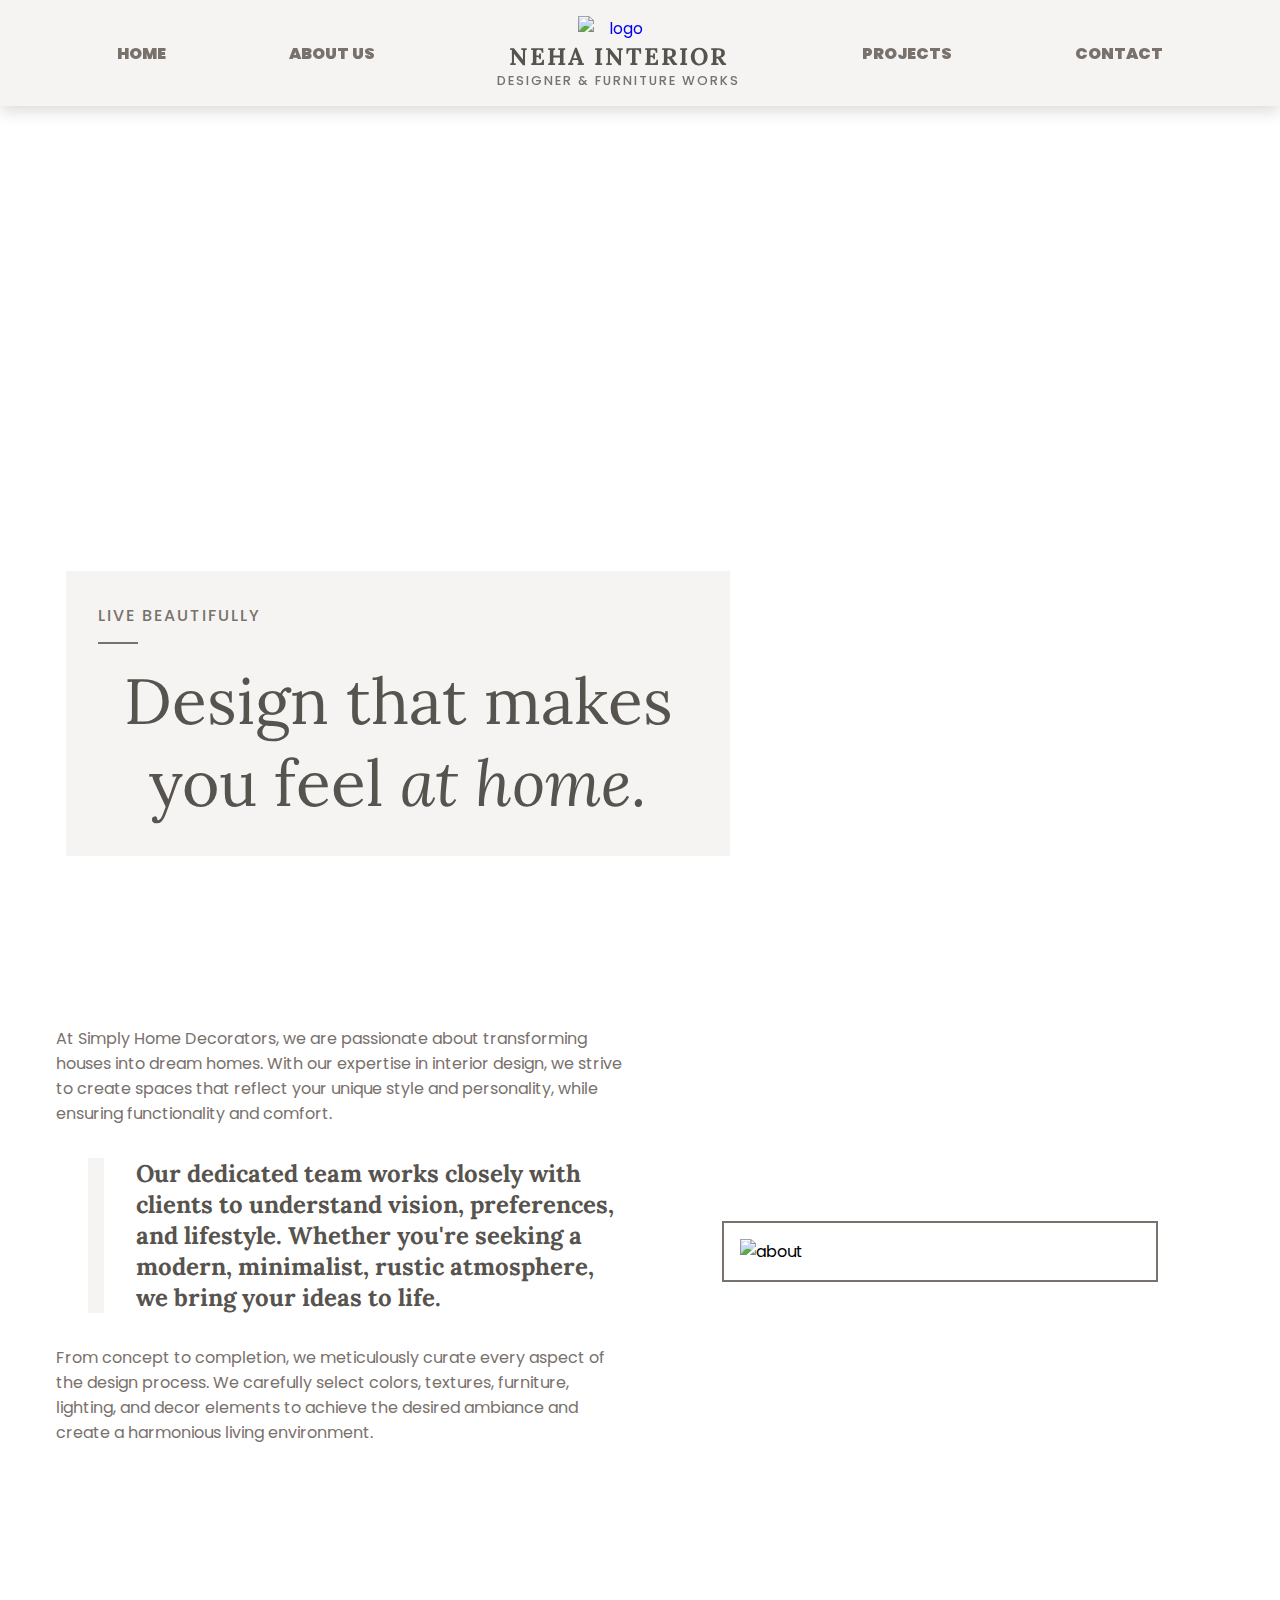
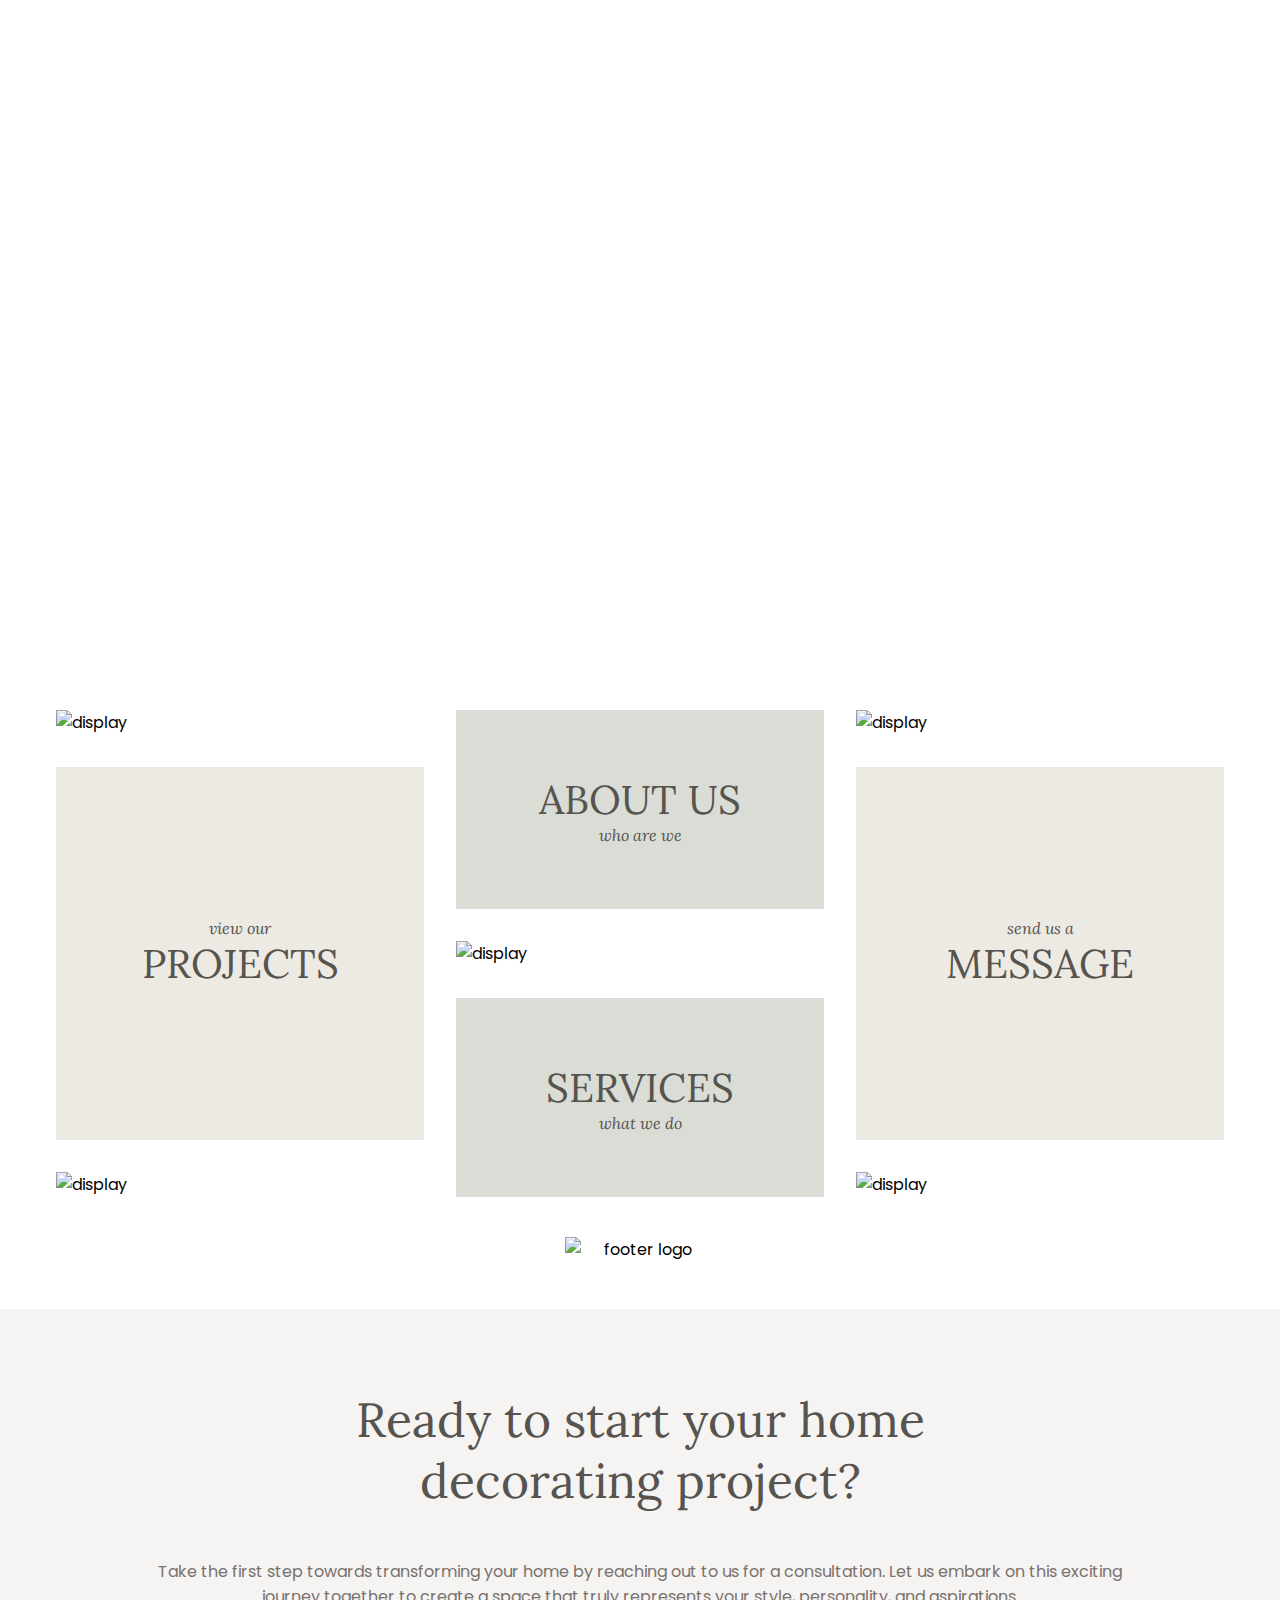
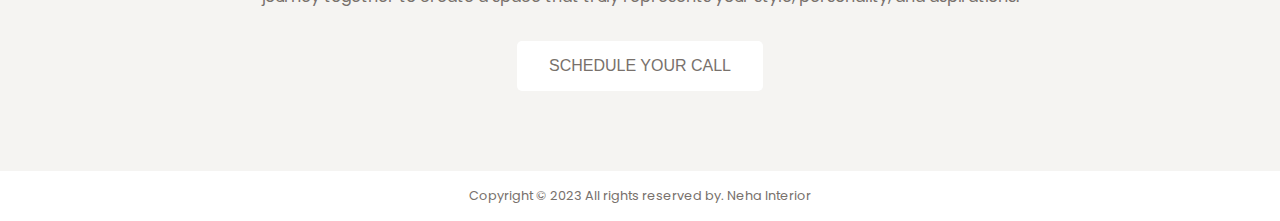
==== index.html @ 756cf262 "Add files via upload" ====
<!DOCTYPE html>
<html lang="en">
  <head>
    <meta charset="UTF-8" />
    <link rel="shortcut icon" type="x-icon" href="assets/neha.png">
    <meta name="viewport" content="width=device-width, initial-scale=1.0" />
    <link rel="stylesheet" href="n.css" />
    <title>Neha Intrior & Furniture Works</title>
  </head>
  <body>
    <section id="navbar">
     <nav>
      <ul class="nav__links">
        <li class="link"><a href="index.html">HOME</a></li>
        <li class="link"><a href="about.html">ABOUT US</a></li>
        <li class="nav__logo">
          <a href="index.html"><img src="assets/neha.png" alt="logo" />
            <h4>NEHA INTERIOR</h4>
            <p>DESIGNER & FURNITURE WORKS</p></a>
        </li>
        <li class="link"><a href="project.html">PROJECTS</a></li>
        <li class="link"><a href="contact.html">CONTACT</a></li>
      </ul>
     </nav>
    </section>

    <header class="header">
      <div class="section__container header__container">
        <div class="header__content">
          <h4>LIVE BEAUTIFULLY</h4>
          <h1>Design that makes you feel <span>at home.</span></h1>
        </div>
      </div>
    </header>

    <section class="section__container about__container">
      <div class="about__content">
        <p>
          At Simply Home Decorators, we are passionate about transforming houses
          into dream homes. With our expertise in interior design, we strive to
          create spaces that reflect your unique style and personality, while
          ensuring functionality and comfort.
        </p>
        <h4>
          Our dedicated team works closely with clients to understand vision,
          preferences, and lifestyle. Whether you're seeking a modern,
          minimalist, rustic atmosphere, we bring your ideas to life.
        </h4>
        <p>
          From concept to completion, we meticulously curate every aspect of the
          design process. We carefully select colors, textures, furniture,
          lighting, and decor elements to achieve the desired ambiance and
          create a harmonious living environment.
        </p>
      </div>
      <div class="about__image">
        <img src="assets/bhai.jpeg" alt="about" />
      </div>
    </section>

    <section class="banner">
      <div class="section__container banner__container">
        <h4>Neha Interior Design Studio</h4>
        <p>Based in North Vancouver. B.C.</p>
      </div>
    </section>

    <section class="section__container display__container">
      <div class="display__col">
        <img src="assets/display-1.jpg" alt="display" />
        <div class="display__content">
          <p>view our</p>
          <a href="project.html"><h4>PROJECTS</h4></a>
        </div>
        <img src="assets/display-2.jpg" alt="display" />
      </div>
      <div class="display__col">
        <div class="display__content">
          <a href="about.html"><h4>ABOUT US</h4></a>
          <p>who are we</p>
        </div>
        <img src="assets/display-3.jpg" alt="display" />
        <div class="display__content">
          <h4>SERVICES</h4>
          <p>what we do</p>
        </div>
      </div>
      <div class="display__col">
        <img src="assets/display-4.jpg" alt="display" />
        <div class="display__content">
          <p>send us a</p>
          <a href="contact.html"><h4>MESSAGE</h4></a>
        </div>
        <img src="assets/display-5.jpg" alt="display" />
      </div>
    </section>

    <footer class="footer">
      <div class="section__container footer__container">
        <img src="assets/neha.png" alt="footer logo" />
        <h4>Ready to start your home decorating project?</h4>
        <p>
          Take the first step towards transforming your home by reaching out to
          us for a consultation. Let us embark on this exciting journey together
          to create a space that truly represents your style, personality, and
          aspirations.
        </p>
        <a  href="contact.html"><button>SCHEDULE YOUR CALL</button></a>
      </div>
    </footer>
    <div class="footer__bar">
      <p>Copyright © 2023 All rights reserved by. Neha Interior</p>
    </div>
  </body>
</html>
---- n.css ----
@import url("https://fonts.googleapis.com/css2?family=Lora:ital@0;1&family=Poppins:wght@400;500;600&display=swap");

:root {
  --primary-color: #f5f4f2;
  --text-dark: #57534e;
  --text-light: #78716c;
  --white: #ffffff;
  --max-width: 1200px;
  --header-font: "Lora", serif;
}

* {
  padding: 0;
  margin: 0;
  box-sizing: border-box;
}

.section__container {
  max-width: var(--max-width);
  margin: auto;
  padding: 5rem 1rem;
}

img {
  width: 100%;
  display: flex;
}

a {
  text-decoration: none;
}

body {
  font-family: "Poppins", sans-serif;
}

#navbar {
  background-color: #f5f4f2;
  z-index: 999;
  position: sticky;
  top: 0;
  box-shadow: 0 5px 15px rgba(0, 0, 0, 0.15);
}

nav {
  max-width: var(--max-width);
  margin: auto;
  padding: 1rem;
}

.nav__links {
  list-style: none;
  display: flex;
  align-items: center;
  justify-content: space-around;
}

.link a {
  font-weight: 1000;
  color: var(--text-light);
  transition: 0.3s;
}

.link a:hover {
  color: black;
}

.nav__logo {
  text-align: center;
  cursor: pointer;
}

.nav__logo img {
  margin: auto;
  max-width: 80px;
}

.nav__logo h4 {
  font-size: 1.5rem;
  font-family: var(--header-font);
  letter-spacing: 2px;
  color: var(--text-dark);
}

.nav__logo p {
  font-size: 0.8rem;
  font-weight: 500;
  letter-spacing: 2px;
  color: var(--text-light);
}

.header {
  margin-bottom: 10rem;
  background-image: url("assets/header.jpg");
  background-position: center center;
  background-size: cover;
  background-repeat: no-repeat;
}

.header__container {
  min-height: 600px;
  position: relative;
}

.header__content {
  position: absolute;
  bottom: -10rem;
  padding: 2rem;
  background-color: var(--primary-color);
  border: 10px solid var(--white);
}

.header__content h4 {
  position: relative;
  margin-bottom: 2rem;
  font-size: 1rem;
  font-weight: 500;
  letter-spacing: 2px;
  color: var(--text-light);
}

.header__content h4::before {
  position: absolute;
  content: "";
  bottom: -1rem;
  left: 0;
  height: 2px;
  width: 40px;
  background-color: var(--text-light);
}

.header__content h1 {
  width: 100%;
  max-width: 600px;
  font-size: 4rem;
  font-weight: 400;
  font-family: var(--header-font);
  color: var(--text-dark);
}

.header__content h1 span {
  font-style: italic;
}

.about__container {
  padding: 10rem 1rem;
  display: grid;
  grid-template-columns: repeat(2, 1fr);
  gap: 2rem;
  align-items: center;
}

.about__content p {
  margin-bottom: 2rem;
  color: var(--text-light);
}

.about__content h4 {
  position: relative;
  margin-bottom: 2rem;
  padding-left: 5rem;
  font-size: 1.5rem;
  font-family: var(--header-font);
  color: var(--text-dark);
}

.about__content h4::before {
  position: absolute;
  content: "";
  top: 0;
  left: 2rem;
  height: 100%;
  width: 1rem;
  background-color: var(--primary-color);
}

.about__image img {
  margin: auto;
  max-width: 400px;
  outline: 2px solid var(--text-light);
  outline-offset: 1rem;
}

.banner {
  padding: 10rem 0;
  background-image: url("assets/banner.jpg");
  background-position: center center;
  background-size: cover;
  background-repeat: no-repeat;
}

.banner__container {
  text-align: center;
  color: var(--white);
  font-family: var(--header-font);
}

.banner__container h4 {
  font-size: 4rem;
  font-weight: 400;
}

.banner__container p {
  font-size: 1.5rem;
}

.display__container {
  display: grid;
  grid-template-columns: repeat(3, 1fr);
  gap: 2rem;
}

.display__col {
  display: flex;
  flex-direction: column;
  gap: 2rem;
}

.display__content {
  padding: 4rem 0;
  flex: 1;
  display: grid;
  place-content: center;
  text-align: center;
  font-family: var(--header-font);
  color: var(--text-dark);
}

.display__col:nth-child(1) .display__content,
.display__col:nth-child(3) .display__content {
  background-color: #edeae3;
}

.display__col:nth-child(2) .display__content {
  background-color: #daddd6;
}

.display__content h4 {
  font-size: 2.5rem;
  font-weight: 400;
  color: #57534e;
}

.display__content h4:hover {
  color: black;
}
.display__content p {
  font-style: italic;
}

.footer {
  margin-top: 2rem;
  position: relative;
  background-color: var(--primary-color);
}

.footer__container {
  text-align: center;
}

.footer__container img {
  position: absolute;
  top: -4.5rem;
  left: 50%;
  transform: translateX(-50%);
  max-width: 150px;
}

.footer__container h4 {
  max-width: 600px;
  margin: auto;
  margin-bottom: 3rem;
  font-size: 3rem;
  font-weight: 400;
  font-family: var(--header-font);
  color: var(--text-dark);
}

.footer__container p {
  max-width: 1000px;
  margin: auto;
  margin-bottom: 2rem;
  color: var(--text-light);
}

.footer__container button {
  padding: 1rem 2rem;
  outline: none;
  border: none;
  font-size: 1rem;
  font-weight: 500;
  color: var(--text-light);
  background-color: var(--white);
  cursor: pointer;
  transition: 0.3s;
}

.footer__container button:hover {
  color: white;
}

.footer__bar {
  padding: 1rem;
  text-align: center;
  font-size: 0.8rem;
  color: var(--text-light);
}

@media (width < 900px) {
  .about__container {
    grid-template-columns: repeat(1, 1fr);
    gap: 5rem;
  }

  .about__image {
    grid-area: 1/1/2/2;
  }

  .display__container {
    grid-template-columns: repeat(2, 1fr);
    gap: 1rem;
  }

  .display__col:nth-child(3) {
    display: none;
  }
}

@media (width < 600px) {
  .link {
    display: none;
  }

  .header {
    margin-bottom: 20rem;
  }

  .header__content {
    bottom: -20rem;
  }

  .display__container {
    grid-template-columns: repeat(1, 1fr);
  }

  .display__col:nth-child(3) {
    display: flex;
  }
}

/* About us */
.a_banner {
  padding: 10rem 0;
  background-image: url("assets/f2.jpg.jpg");
  background-position: center center;
  background-size: cover;
  background-repeat: no-repeat;
}

.a_banner h4 {
  font-size: 8rem;
  font-weight: 400;
}

#Team_Members .Team_member {
  display: flex;
  justify-content: space-between;
  padding: 10px;
  flex-wrap: wrap;
}

#Team_Members {
  text-align: center;
}

#Team_Members h2 {
  font-size: 50px;
  background-color: #f5f4f2;
}

#Team_Members .member {
  align-items: center;
  justify-content: center;
  margin: auto;
  max-width: 400px;
  padding-top: 50px;
  padding-bottom: 50px;
}

#Team_Members .member img {
  border-radius: 2px;
  border: 1px solid rgb(111, 95, 75);
}

#Team_Members .member .name {
  text-align: center;
  padding: 10px;
}

#Team_Members .member .name h4 {
  color: #39393c;
  font-size: 30px;
}

#Team_Members .member .name samp {
  color: #78716c;
  font-size: 25px;
  padding-top: 10px;
}

/* project page*/

.b_banner {
  padding: 10rem 0;
  background-image: url("assets/m2.jpeg");
  background-position: center center;
  background-size: cover;
  background-repeat: no-repeat;
}

.project_container {
  display: flex;
  margin-top: 50px;
  margin-bottom: 60px;
  padding: 30px;
}

.project_col {
  display: flex;
  justify-content: center;
  align-items: center;
  flex-wrap: wrap;
  gap: 2rem;
}

.project_col img {
  width: 400px;
  height: auto;
  object-fit: cover;
}

@media screen and (max-width: 625px) {
  .project_col img {
    width: 250px;
  }
}

/*contact*/
.c_banner {
  padding: 10rem 0;
  background-image: url("assets/m1.jpg");
  background-position: center center;
  background-size: cover;
  background-repeat: no-repeat;
}

.Contact {
  display: flex;
  margin: auto;
}

.container {
  max-width: 600px;
  background-color: #fff;
  margin: 80px;
  padding: 20px;
  flex: 1;
  border-radius: 5px;
  box-shadow: 0 0 10px rgba(0, 0, 0, 0.2);
  text-align: justify;
}

h1 {
  text-align: center;
  color: #333;
}

.form-group {
  margin-bottom: 20px;
}

label {
  display: block;
  font-weight: bold;
  margin-bottom: 5px;
  color: #555;
}

input,
textarea {
  width: 100%;
  padding: 10px;
  border: 1px solid #ccc;
  border-radius: 5px;
  font-size: 16px;
}

textarea {
  resize: vertical;
}

button {
  background-color: #333;
  color: #fff;
  padding: 10px 20px;
  border: none;
  border-radius: 5px;
  cursor: pointer;
  font-size: 16px;
}

button:hover {
  background-color: #555;
}

.Contact,
.details {
  justify-content: center;
  margin-left: 0px;
}
.details {
  flex: 1;
  margin: 100px;
}

@media screen and (max-width: 625px) {
  .Contact {
    flex-wrap: wrap;
  }
  .container,
  .details {
    min-width: 300px;
    margin: 20px 0;
    padding: 20px 40px;
  }
}

@media screen and (max-width: 1023px) {
  .container,.details{
    max-width: auto;
    margin: 40px 20px;
    padding: 20px;
  }
}
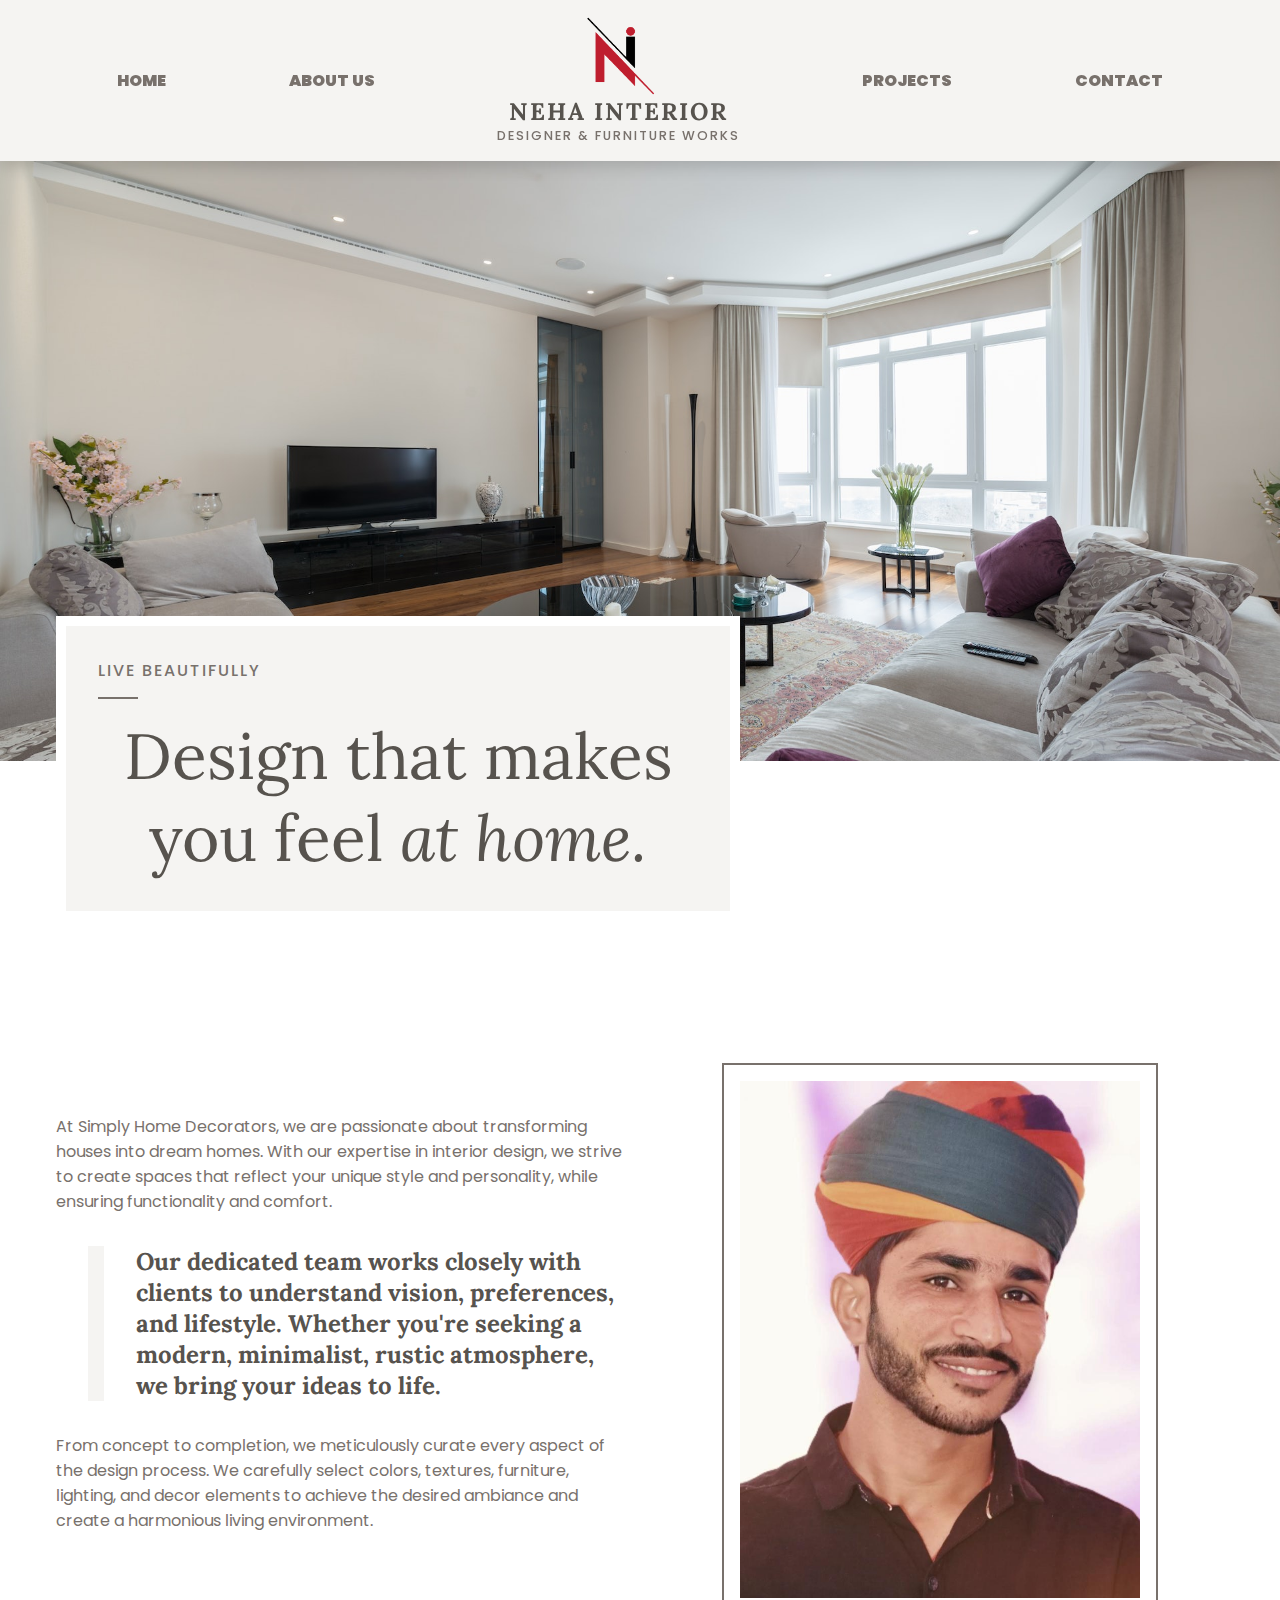
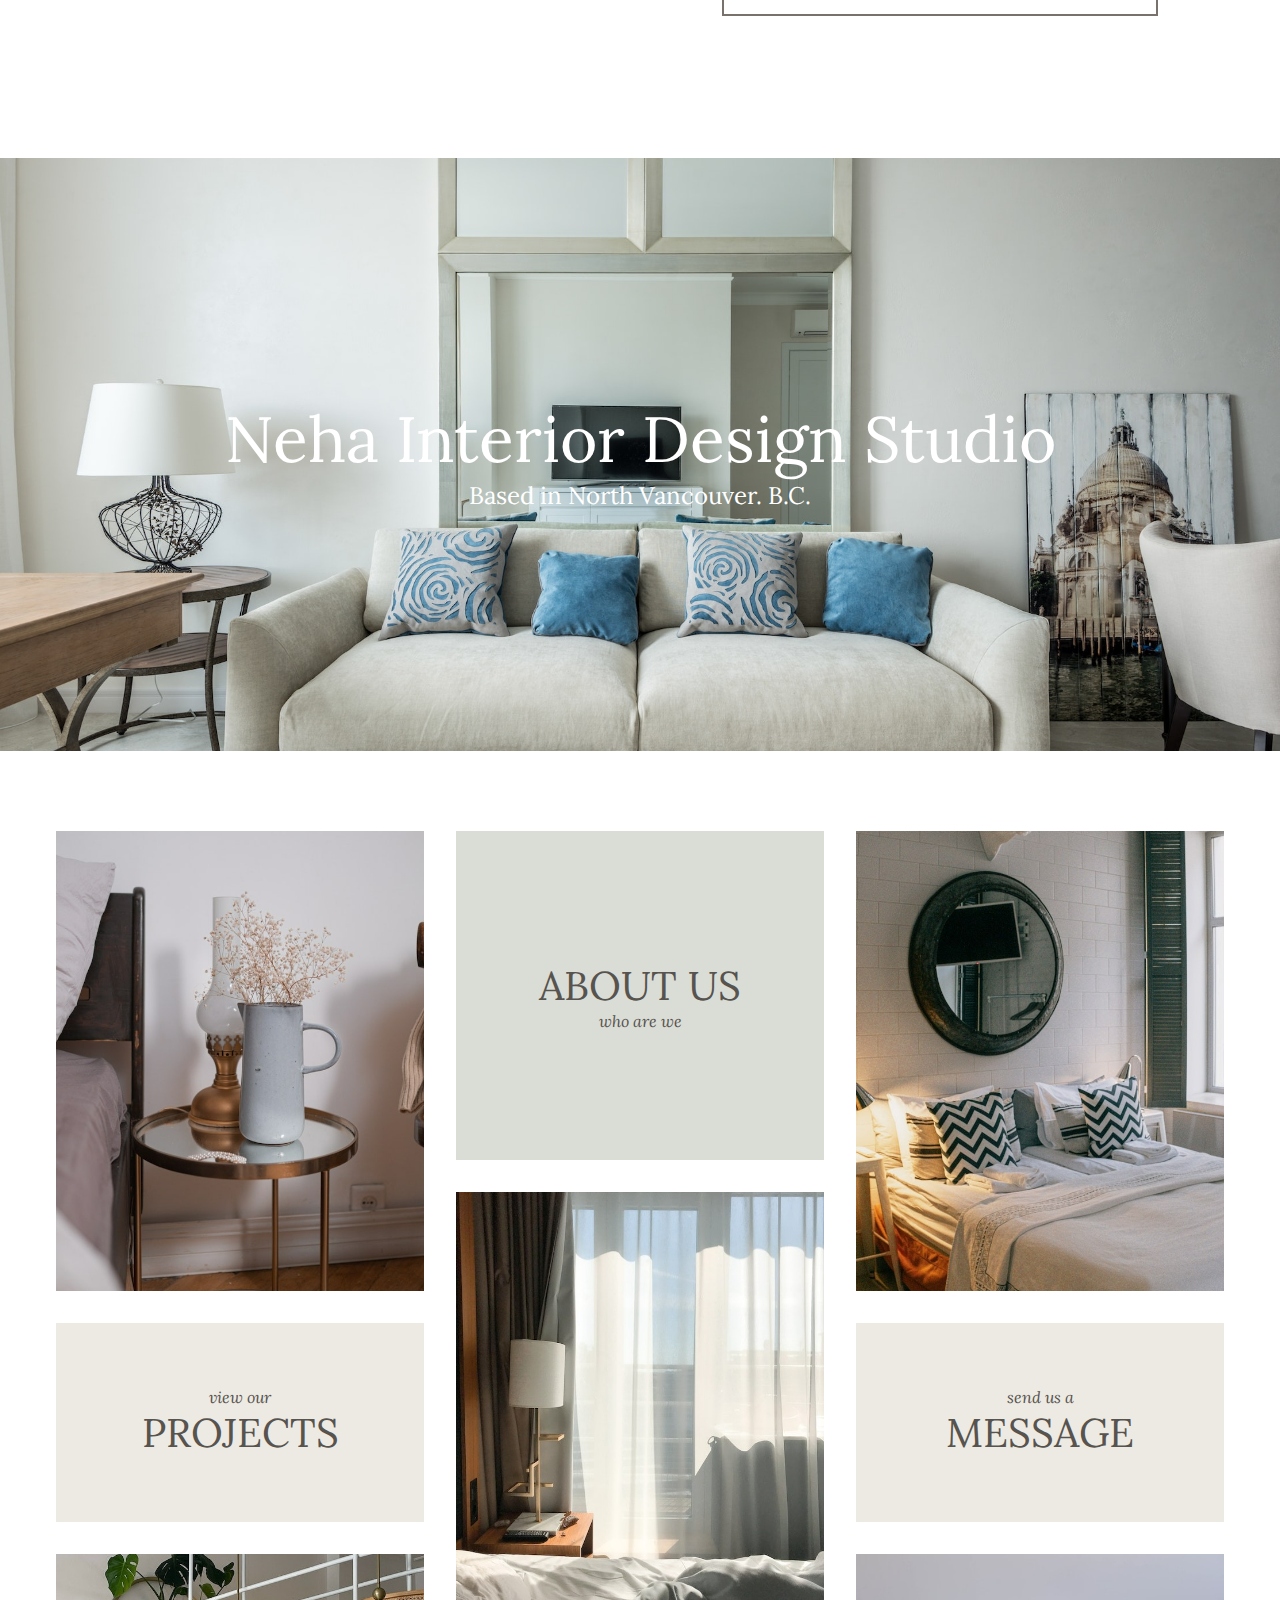
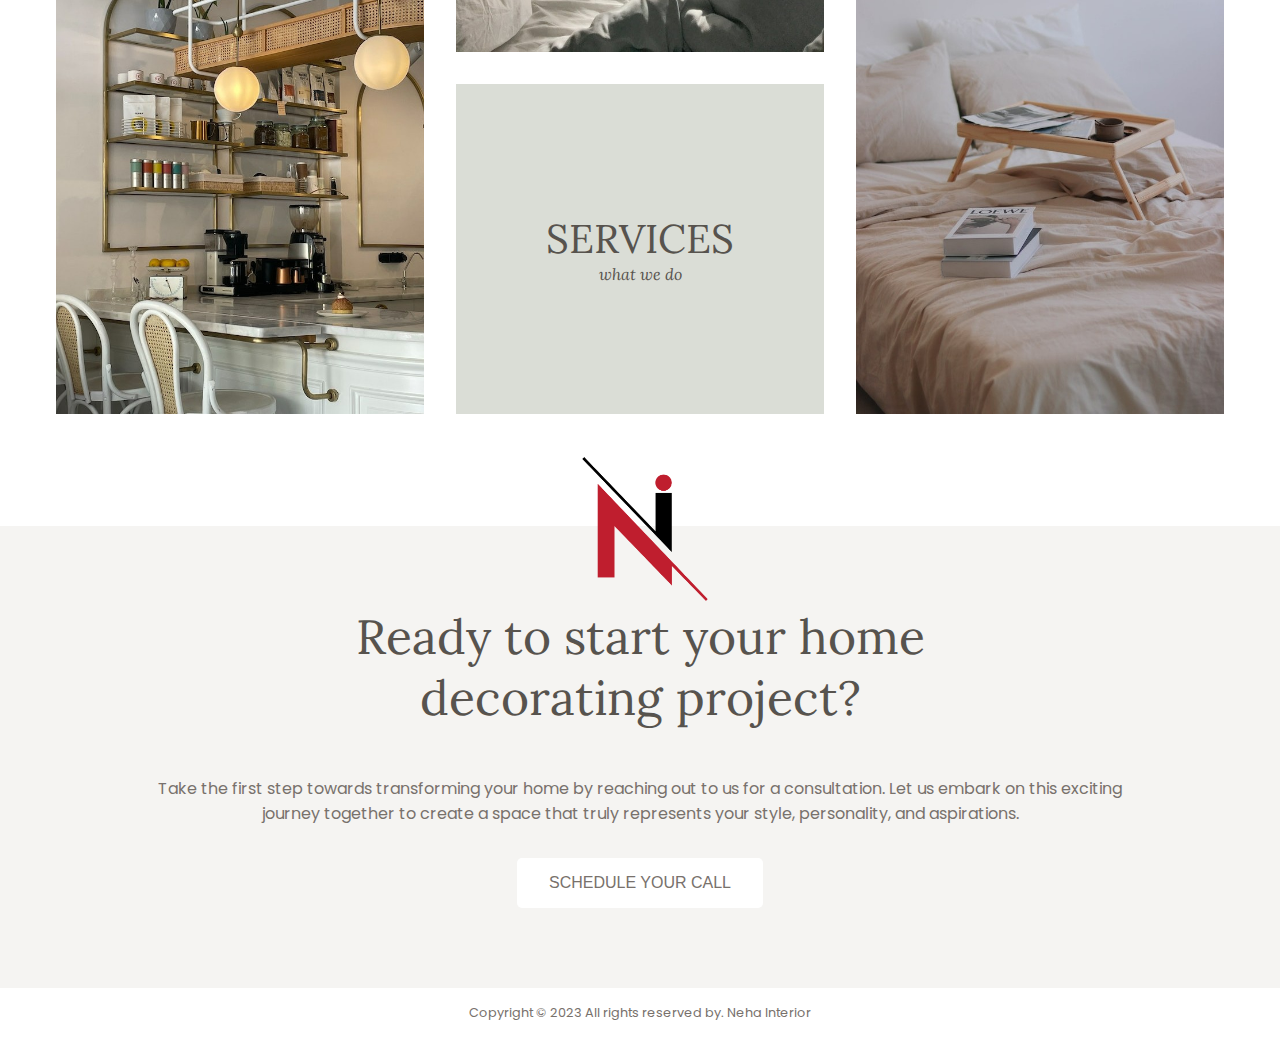
==== commit 9d7d990a: "Update index.html" ====
--- a/index.html
+++ b/index.html
@@ -1,115 +1,125 @@
 <!DOCTYPE html>
 <html lang="en">
-  <head>
-    <meta charset="UTF-8" />
-    <link rel="shortcut icon" type="x-icon" href="assets/neha.png">
-    <meta name="viewport" content="width=device-width, initial-scale=1.0" />
-    <link rel="stylesheet" href="n.css" />
-    <title>Neha Intrior & Furniture Works</title>
-  </head>
-  <body>
-    <section id="navbar">
-     <nav>
+
+<head>
+  <meta charset="UTF-8" />
+  <link rel="shortcut icon" type="x-icon" href="assets/neha.png">
+  <meta name="viewport" content="width=device-width, initial-scale=1.0" />
+  <link rel="stylesheet" href="n.css" />
+  <title>Neha Intrior & Furniture Works</title>
+</head>
+
+<body>
+  <section id="navbar">
+    <nav>
       <ul class="nav__links">
         <li class="link"><a href="index.html">HOME</a></li>
         <li class="link"><a href="about.html">ABOUT US</a></li>
         <li class="nav__logo">
           <a href="index.html"><img src="assets/neha.png" alt="logo" />
             <h4>NEHA INTERIOR</h4>
-            <p>DESIGNER & FURNITURE WORKS</p></a>
+            <p>DESIGNER & FURNITURE WORKS</p>
+          </a>
         </li>
         <li class="link"><a href="project.html">PROJECTS</a></li>
         <li class="link"><a href="contact.html">CONTACT</a></li>
       </ul>
-     </nav>
-    </section>
+    </nav>
+  </section>
 
-    <header class="header">
-      <div class="section__container header__container">
-        <div class="header__content">
-          <h4>LIVE BEAUTIFULLY</h4>
-          <h1>Design that makes you feel <span>at home.</span></h1>
-        </div>
+  <header class="header">
+    <div class="section__container header__container">
+      <div class="header__content">
+        <h4>LIVE BEAUTIFULLY</h4>
+        <h1>Design that makes you feel <span>at home.</span></h1>
       </div>
-    </header>
+    </div>
+  </header>
 
-    <section class="section__container about__container">
-      <div class="about__content">
-        <p>
-          At Simply Home Decorators, we are passionate about transforming houses
-          into dream homes. With our expertise in interior design, we strive to
-          create spaces that reflect your unique style and personality, while
-          ensuring functionality and comfort.
-        </p>
-        <h4>
-          Our dedicated team works closely with clients to understand vision,
-          preferences, and lifestyle. Whether you're seeking a modern,
-          minimalist, rustic atmosphere, we bring your ideas to life.
-        </h4>
-        <p>
-          From concept to completion, we meticulously curate every aspect of the
-          design process. We carefully select colors, textures, furniture,
-          lighting, and decor elements to achieve the desired ambiance and
-          create a harmonious living environment.
-        </p>
+  <section class="section__container about__container">
+    <div class="about__content">
+      <p>
+        At Simply Home Decorators, we are passionate about transforming houses
+        into dream homes. With our expertise in interior design, we strive to
+        create spaces that reflect your unique style and personality, while
+        ensuring functionality and comfort.
+      </p>
+      <h4>
+        Our dedicated team works closely with clients to understand vision,
+        preferences, and lifestyle. Whether you're seeking a modern,
+        minimalist, rustic atmosphere, we bring your ideas to life.
+      </h4>
+      <p>
+        From concept to completion, we meticulously curate every aspect of the
+        design process. We carefully select colors, textures, furniture,
+        lighting, and decor elements to achieve the desired ambiance and
+        create a harmonious living environment.
+      </p>
+    </div>
+    <div class="about__image">
+      <img src="assets/bhai.jpeg" alt="about" />
+    </div>
+  </section>
+
+  <section class="banner">
+    <div class="section__container banner__container">
+      <h4>Neha Interior Design Studio</h4>
+      <p>Based in North Vancouver. B.C.</p>
+    </div>
+  </section>
+
+  <section class="section__container display__container">
+    <div class="display__col">
+      <img src="assets/display-1.jpg" alt="display" />
+      <div class="display__content">
+        <p>view our</p>
+        <a href="project.html">
+          <h4>PROJECTS</h4>
+        </a>
       </div>
-      <div class="about__image">
-        <img src="assets/bhai.jpeg" alt="about" />
+      <img src="assets/display-2.jpg" alt="display" />
+    </div>
+    <div class="display__col">
+      <div class="display__content">
+        <a href="about.html">
+          <h4>ABOUT US</h4>
+        </a>
+        <p>who are we</p>
       </div>
-    </section>
+      <img src="assets/display-3.jpg" alt="display" />
+      <div class="display__content">
+        <h4>SERVICES</h4>
+        <p>what we do</p>
+      </div>
+    </div>
+    <div class="display__col">
+      <img src="assets/display-4.jpg" alt="display" />
+      <div class="display__content">
+        <p>send us a</p>
+        <a href="contact.html">
+          <h4>MESSAGE</h4>
+        </a>
+      </div>
+      <img src="assets/display-5.jpg" alt="display" />
+    </div>
+  </section>
 
-    <section class="banner">
-      <div class="section__container banner__container">
-        <h4>Neha Interior Design Studio</h4>
-        <p>Based in North Vancouver. B.C.</p>
-      </div>
-    </section>
+  <footer class="footer">
+    <div class="section__container footer__container">
+      <img src="assets/neha.png" alt="footer logo" />
+      <h4>Ready to start your home decorating project?</h4>
+      <p>
+        Take the first step towards transforming your home by reaching out to
+        us for a consultation. Let us embark on this exciting journey together
+        to create a space that truly represents your style, personality, and
+        aspirations.
+      </p>
+      <a href="contact.html"><button>SCHEDULE YOUR CALL</button></a>
+    </div>
+  </footer>
+  <div class="footer__bar">
+    <p>Copyright © 2023 All rights reserved by. Neha Interior</p>
+  </div>
+</body>
 
-    <section class="section__container display__container">
-      <div class="display__col">
-        <img src="assets/display-1.jpg" alt="display" />
-        <div class="display__content">
-          <p>view our</p>
-          <a href="project.html"><h4>PROJECTS</h4></a>
-        </div>
-        <img src="assets/display-2.jpg" alt="display" />
-      </div>
-      <div class="display__col">
-        <div class="display__content">
-          <a href="about.html"><h4>ABOUT US</h4></a>
-          <p>who are we</p>
-        </div>
-        <img src="assets/display-3.jpg" alt="display" />
-        <div class="display__content">
-          <h4>SERVICES</h4>
-          <p>what we do</p>
-        </div>
-      </div>
-      <div class="display__col">
-        <img src="assets/display-4.jpg" alt="display" />
-        <div class="display__content">
-          <p>send us a</p>
-          <a href="contact.html"><h4>MESSAGE</h4></a>
-        </div>
-        <img src="assets/display-5.jpg" alt="display" />
-      </div>
-    </section>
-
-    <footer class="footer">
-      <div class="section__container footer__container">
-        <img src="assets/neha.png" alt="footer logo" />
-        <h4>Ready to start your home decorating project?</h4>
-        <p>
-          Take the first step towards transforming your home by reaching out to
-          us for a consultation. Let us embark on this exciting journey together
-          to create a space that truly represents your style, personality, and
-          aspirations.
-        </p>
-        <a  href="contact.html"><button>SCHEDULE YOUR CALL</button></a>
-      </div>
-    </footer>
-    <div class="footer__bar">
-      <p>Copyright © 2023 All rights reserved by. Neha Interior</p>
-    </div>
-  </body>
 </html>
--- a/n.css
+++ b/n.css
@@ -441,7 +441,7 @@
 
 @media screen and (max-width: 625px) {
   .project_col img {
-    width: 250px;
+    width: 300px;
   }
 }
 
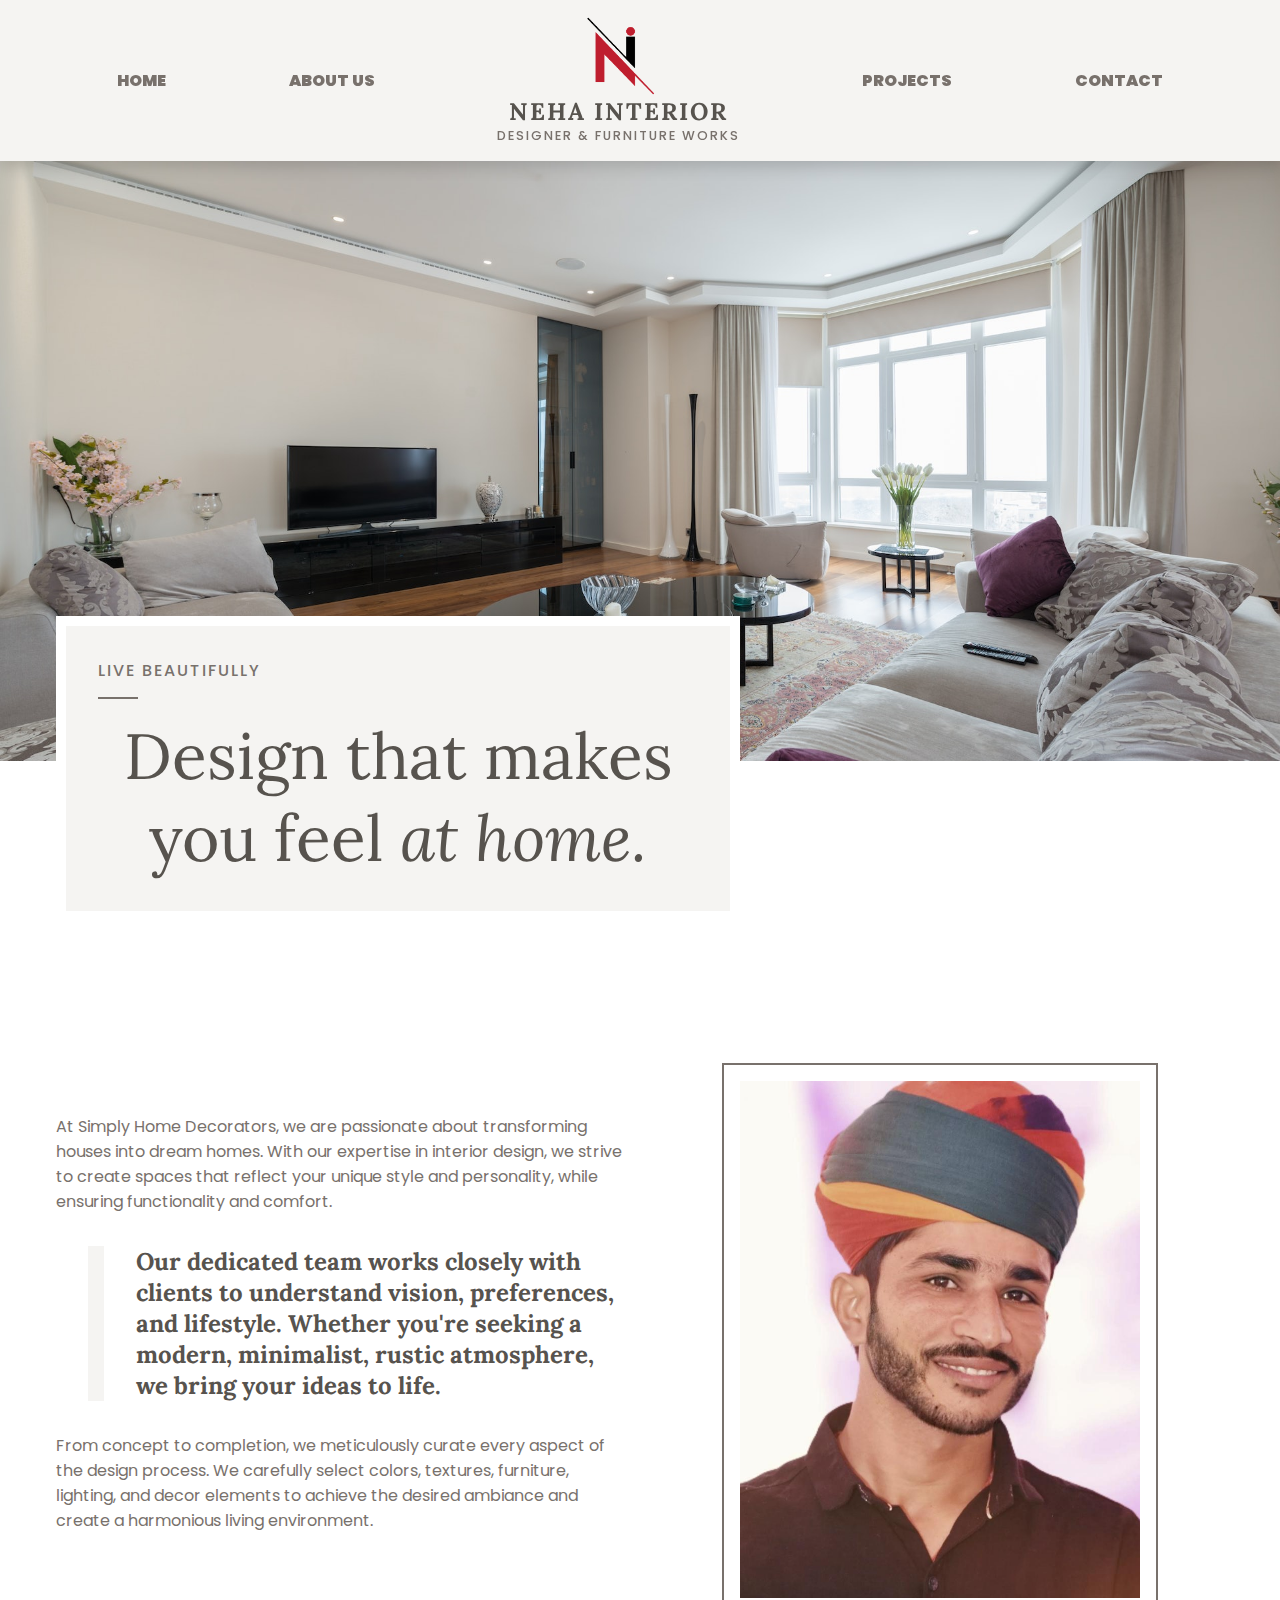
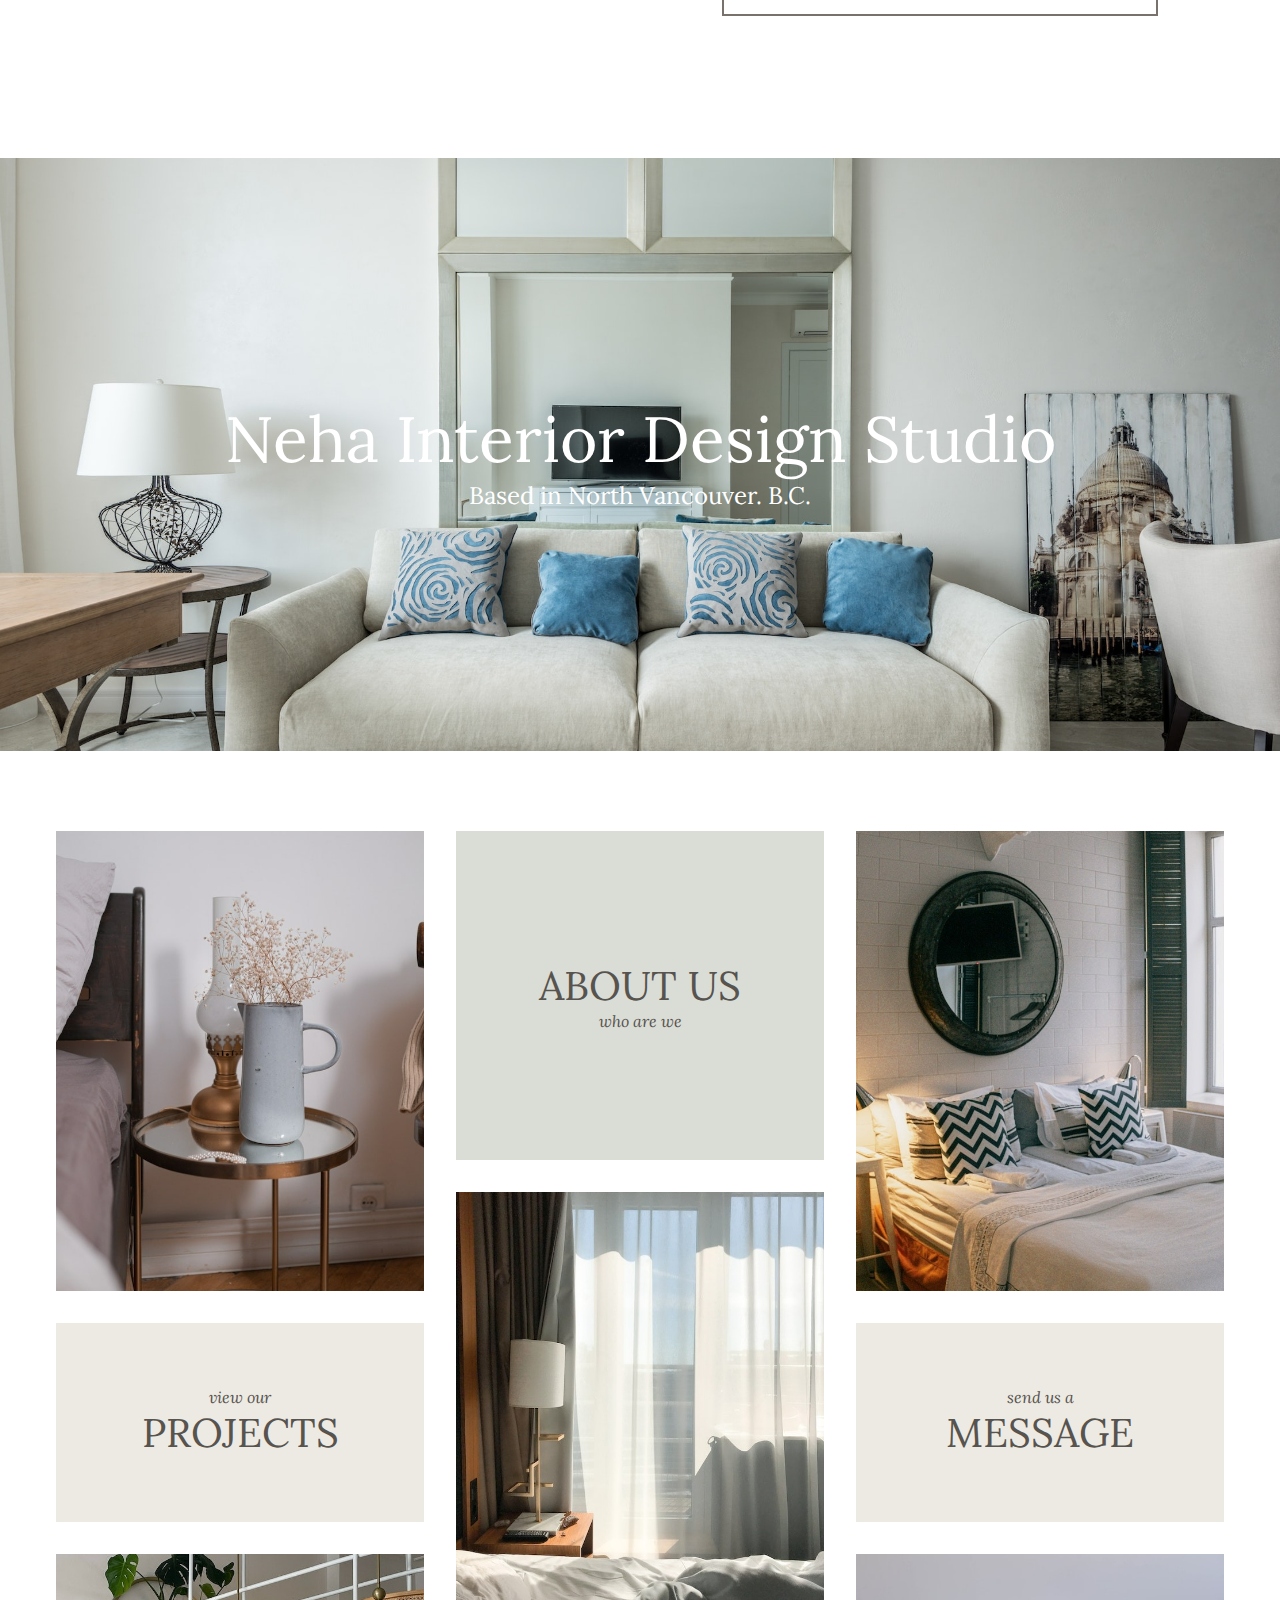
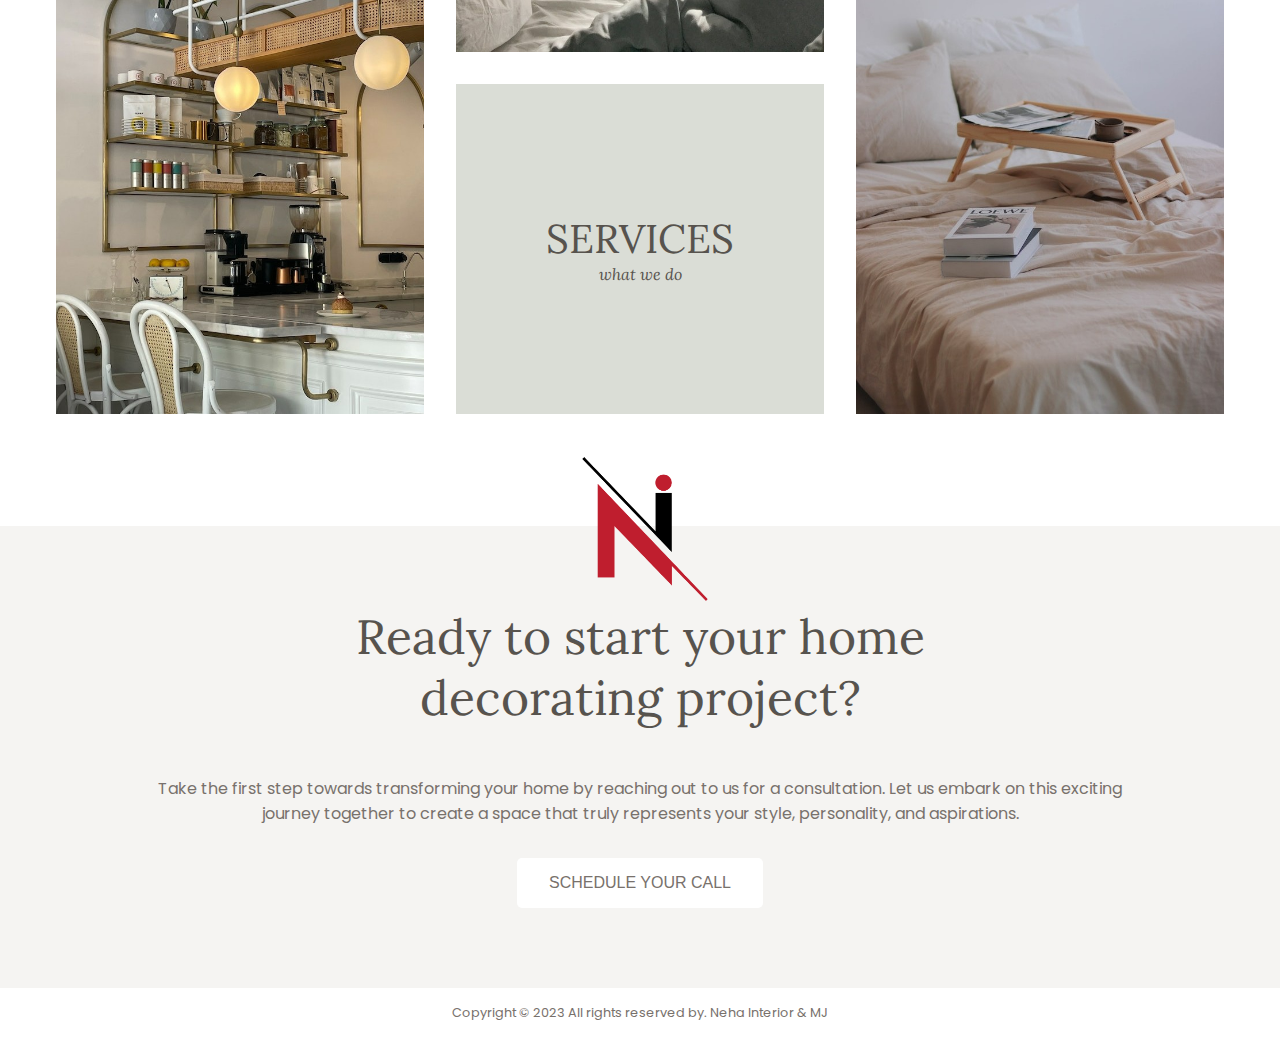
==== commit c0717a9c: "Update index.html" ====
--- a/index.html
+++ b/index.html
@@ -118,7 +118,7 @@
     </div>
   </footer>
   <div class="footer__bar">
-    <p>Copyright © 2023 All rights reserved by. Neha Interior</p>
+    <p>Copyright © 2023 All rights reserved by. Neha Interior & MJ</p>
   </div>
 </body>
 
--- a/n.css
+++ b/n.css
@@ -388,6 +388,8 @@
 }
 
 #Team_Members .member img {
+  width: 350PX;
+  height: 500PX;
   border-radius: 2px;
   border: 1px solid rgb(111, 95, 75);
 }
@@ -398,13 +400,15 @@
 }
 
 #Team_Members .member .name h4 {
+  font-family: var(--header-font);
   color: #39393c;
   font-size: 30px;
 }
 
 #Team_Members .member .name samp {
+   font-family: var(--header-font);
   color: #78716c;
-  font-size: 25px;
+  font-size: 20px;
   padding-top: 10px;
 }
 
@@ -425,7 +429,7 @@
   padding: 30px;
 }
 
-.project_col {
+.project1 {
   display: flex;
   justify-content: center;
   align-items: center;
@@ -435,14 +439,106 @@
 
 .project_col img {
   width: 400px;
-  height: auto;
+  height: 300px;
   object-fit: cover;
+  border-radius: 5px;
+}
+
+.project_col h3 {
+  margin-top: 7px;
+  font-family: var(--header-font);
+  position: relative;
+  text-align: center;
+}
+
+.project_col a {
+  color: #555;
+}
+
+.project1 .project_col img:hover {
+  cursor: pointer;
 }
 
 @media screen and (max-width: 625px) {
   .project_col img {
+    width: 250px;
+  }
+}
+
+/* kitchen */
+.k_banner {
+  padding: 10rem 0;
+  background-image: url("assets/kb.jpg");
+  background-position: center center;
+  background-size: cover;
+  background-repeat: no-repeat;
+}
+
+.kitchen_container{
+  display: flex;
+  margin-top: 50px;
+  margin-bottom: 60px;
+  padding: 30px;
+}
+
+
+.kitchen_col {
+  display: flex;
+  justify-content: center;
+  align-items: center;
+  flex-wrap: wrap;
+  gap: 2rem;
+}
+
+.kitchen_col img {
+  width: 400px;
+  height: 250px;
+  border-radius: 5px;
+  cursor: pointer;
+}
+
+
+
+@media screen and (max-width: 725px) {
+  .kitchen_col img {
     width: 300px;
   }
+}
+
+/* badroom */
+.b_banner {
+  padding: 10rem 0;
+  background-image: url("assets/b.jpg");
+  background-position: center center;
+  background-size: cover;
+  background-repeat: no-repeat;
+}
+
+/* lIVING ROOM*/
+.L_banner {
+  padding: 10rem 0;
+  background-image: url("assets/L.jpg");
+  background-position: center center;
+  background-size: cover;
+  background-repeat: no-repeat;
+}
+
+/* WARDROW */
+.W_banner {
+  padding: 10rem 0;
+  background-image: url("assets/W.jpg");
+  background-position: center center;
+  background-size: cover;
+  background-repeat: no-repeat;
+}
+
+/* house */
+.A_banner {
+  padding: 10rem 0;
+  background-image: url("assets/A.jpg");
+  background-position: center center;
+  background-size: cover;
+  background-repeat: no-repeat;
 }
 
 /*contact*/
@@ -536,7 +632,8 @@
 }
 
 @media screen and (max-width: 1023px) {
-  .container,.details{
+  .container,
+  .details {
     max-width: auto;
     margin: 40px 20px;
     padding: 20px;
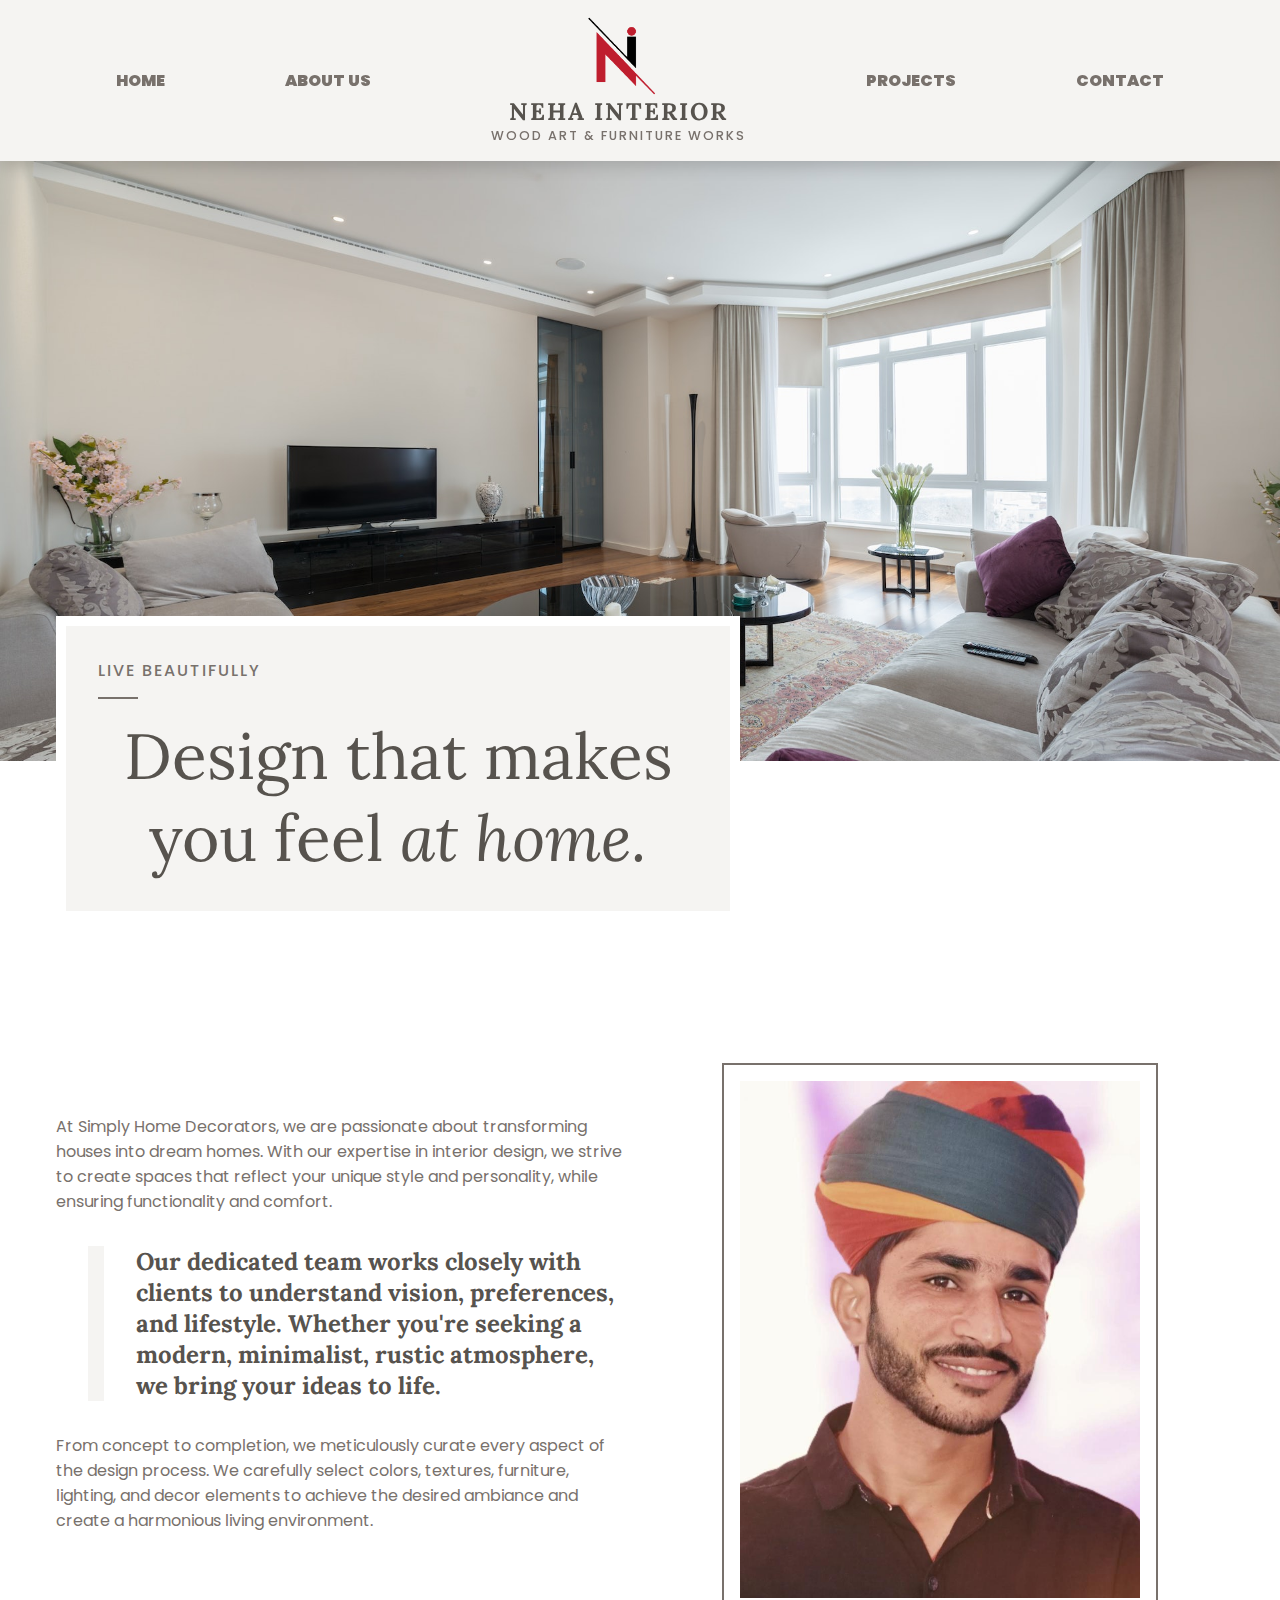
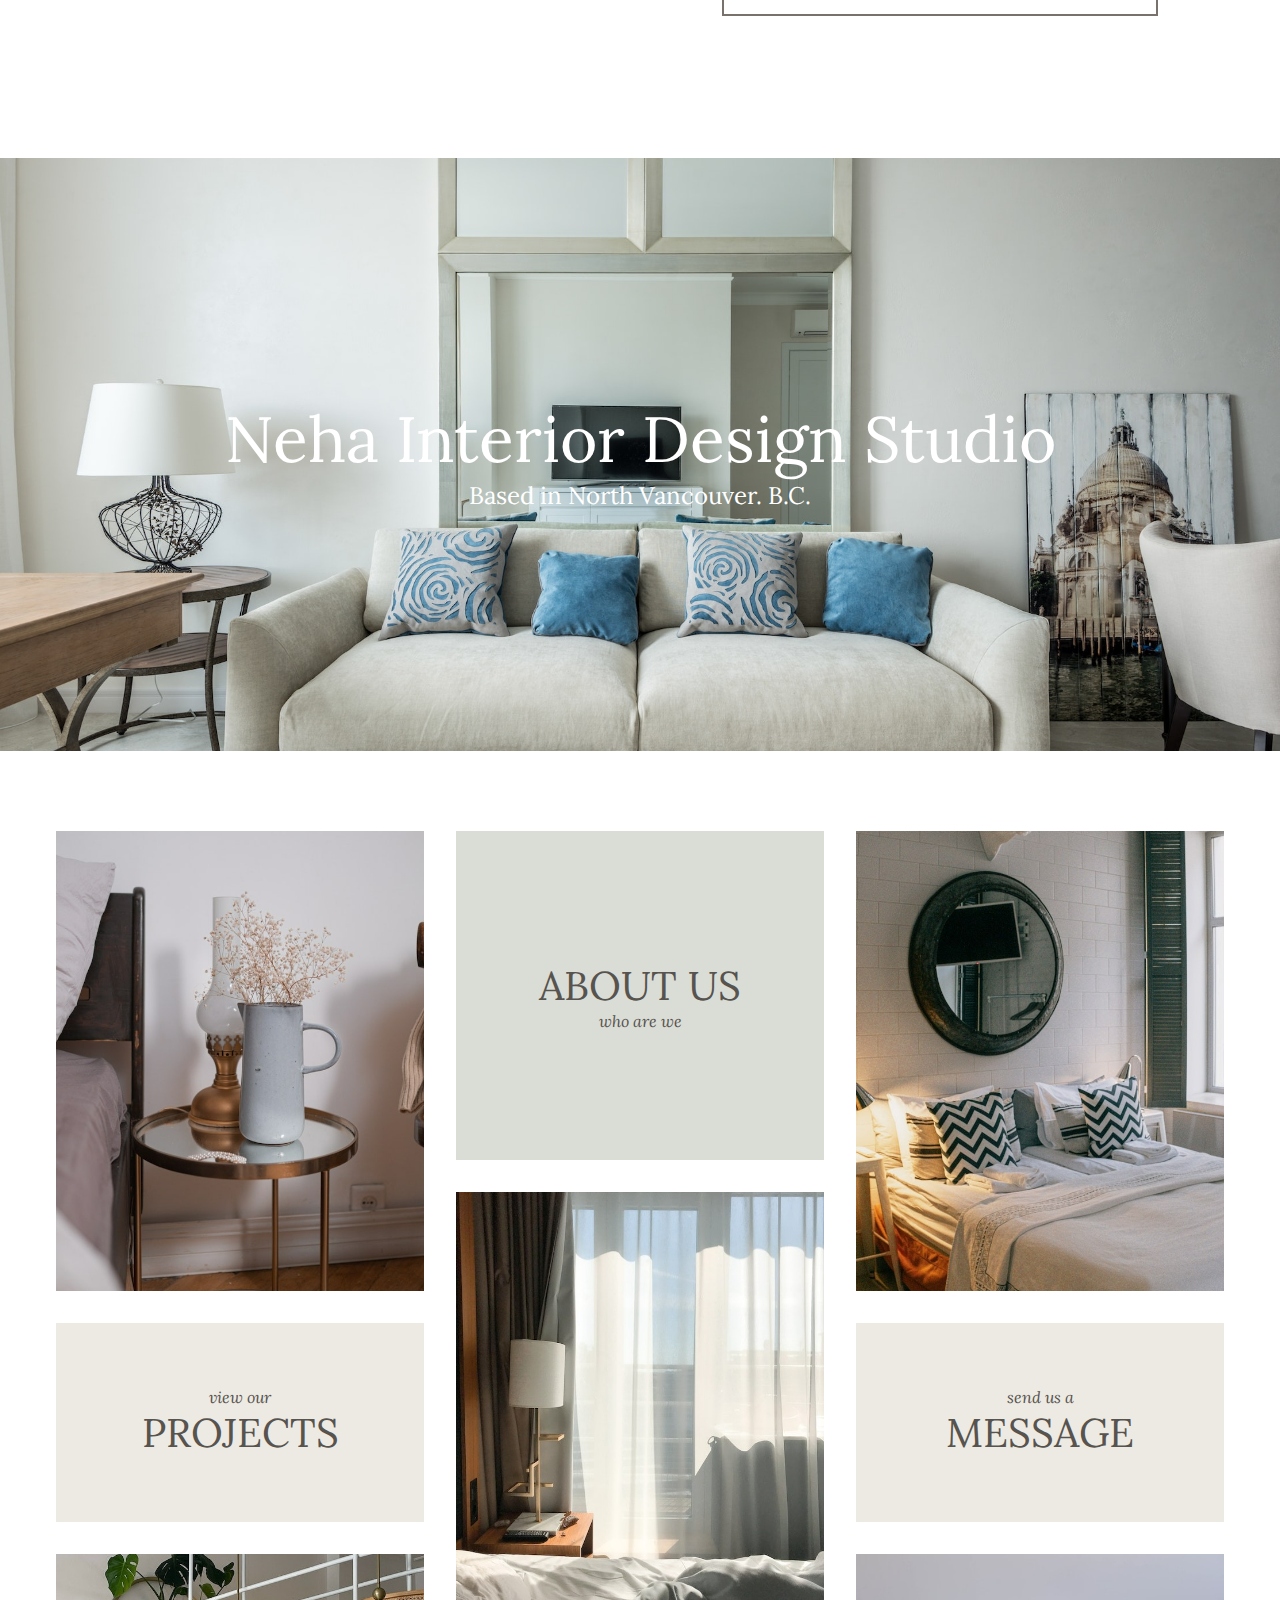
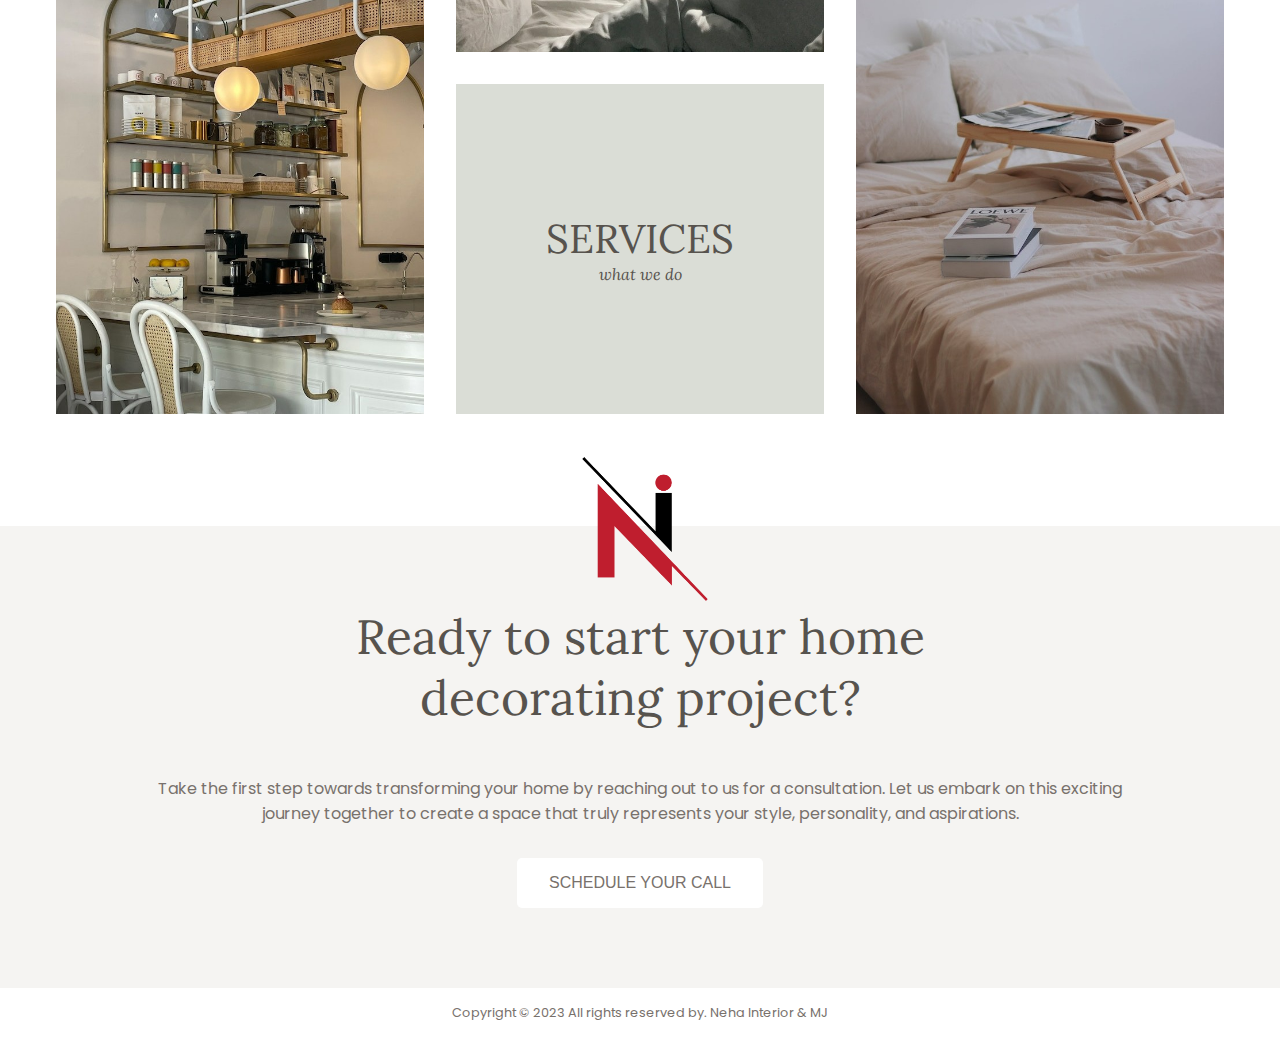
==== commit 53ddd1ee: "Update index.html" ====
--- a/index.html
+++ b/index.html
@@ -6,7 +6,7 @@
   <link rel="shortcut icon" type="x-icon" href="assets/neha.png">
   <meta name="viewport" content="width=device-width, initial-scale=1.0" />
   <link rel="stylesheet" href="n.css" />
-  <title>Neha Intrior & Furniture Works</title>
+  <title>Neha Interior & Furniture Works</title>
 </head>
 
 <body>
@@ -18,7 +18,7 @@
         <li class="nav__logo">
           <a href="index.html"><img src="assets/neha.png" alt="logo" />
             <h4>NEHA INTERIOR</h4>
-            <p>DESIGNER & FURNITURE WORKS</p>
+            <p>WOOD ART & FURNITURE WORKS</p>
           </a>
         </li>
         <li class="link"><a href="project.html">PROJECTS</a></li>
--- a/n.css
+++ b/n.css
@@ -523,6 +523,15 @@
   background-repeat: no-repeat;
 }
 
+/* DINING ROOM*/
+.d_banner {
+  padding: 10rem 0;
+  background-image: url("assets/d.jpg");
+  background-position: center center;
+  background-size: cover;
+  background-repeat: no-repeat;
+}
+
 /* WARDROW */
 .W_banner {
   padding: 10rem 0;
